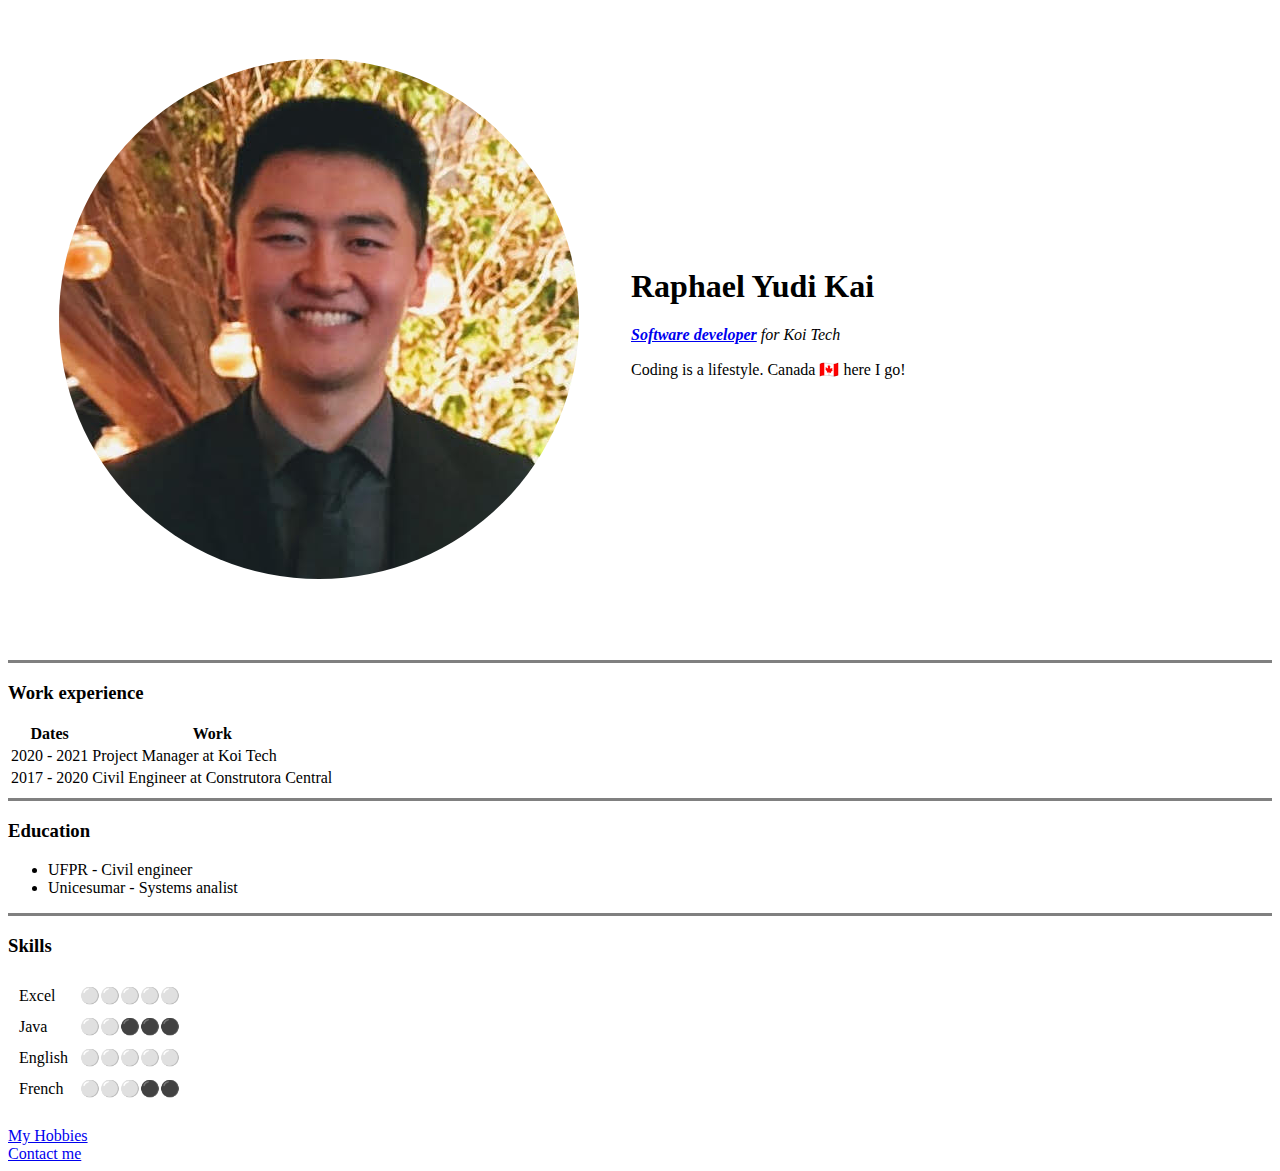
==== index.html @ 4a5590b1 "Add initial cv website files" ====
<!DOCTYPE html>
<html lang="en" dir="ltr">

<head>
    <meta charset="utf-8">
    <title>Yudi's Personal Site</title>
</head>

<body>
    <table cellspacing="50">
        <tr>
            <td><img src="images/yudi-profile.png" alt="yudi profile picture"></td>
            <td>
                <h1>Raphael Yudi Kai</h1>
                <p><em><strong><a href="https://www.linkedin.com/in/raphaelyudikai/">Software developer</a></strong> for
                        Koi Tech</em></p>
                <p>Coding is a lifestyle. Canada 🇨🇦 here I go!
                </p>
            </td>
        </tr>
    </table>
    <br>
    <hr size="3" noshade="">
    <h3>Work experience</h3>
    <table>
        <thead>
            <tr>
                <th>Dates</th>
                <th>Work</th>
            </tr>
        </thead>
        <tbody>
            <tr>
                <td>2020 - 2021</td>
                <td>Project Manager at Koi Tech</td>
            </tr>
            <tr>
                <td>2017 - 2020</td>
                <td>Civil Engineer at Construtora Central</td>
            </tr>
        </tbody>
        <tfoot>

        </tfoot>
    </table>
    <hr size="3" noshade="">
    <h3>Education</h3>
    <ul>
        <li>UFPR - Civil engineer</li>
        <li>Unicesumar - Systems analist</li>
    </ul>
    <hr size="3" noshade="">
    <h3>Skills</h3>
    <table cellspacing="10">
        <tbody>
            <tr>
                <td>Excel</td>
                <td>⚪⚪⚪⚪⚪</td>
            </tr>
            <tr>
                <td>Java</td>
                <td>⚪⚪⚫⚫⚫</td>
            </tr>
            <tr>
                <td>English</td>
                <td>⚪⚪⚪⚪⚪</td>
            </tr>
            <tr>
                <td>French</td>
                <td>⚪⚪⚪⚫⚫</td>
            </tr>
        </tbody>
    </table>
    <br>
    <a href="hobbies.html">My Hobbies</a>
    <br>
    <a href="contact-me.html">Contact me</a>
</body>

</html>
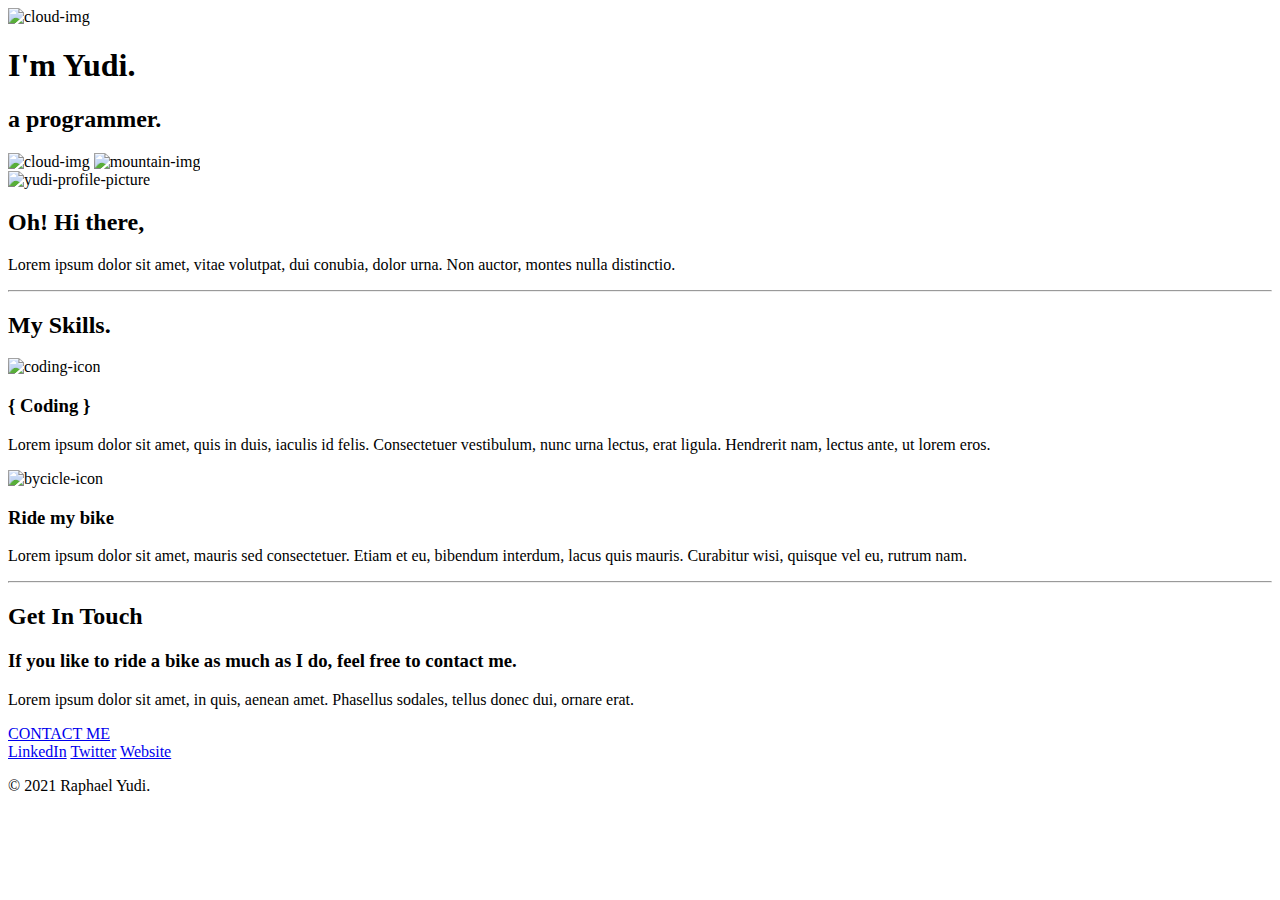
==== commit 53b4650c: "Update index.html" ====
--- a/index.html
+++ b/index.html
@@ -1,80 +1,71 @@
 <!DOCTYPE html>
-<html lang="en" dir="ltr">
 
 <head>
-    <meta charset="utf-8">
-    <title>Yudi's Personal Site</title>
+    <meta charset="UTF-8">
+    <meta name="viewport" content="width=device-width, initial-scale=1.0">
+    <title>Raphael Yudi</title>
+    <link rel="stylesheet" href="css/styles.css">
+    <link rel="icon" href="favicon.ico">
+    <link rel="preconnect" href="https://fonts.googleapis.com">
+    <link rel="preconnect" href="https://fonts.gstatic.com" crossorigin>
+    <link href="https://fonts.googleapis.com/css2?family=Merriweather&family=Montserrat&family=Sacramento&display=swap"
+        rel="stylesheet">
 </head>
 
 <body>
-    <table cellspacing="50">
-        <tr>
-            <td><img src="images/yudi-profile.png" alt="yudi profile picture"></td>
-            <td>
-                <h1>Raphael Yudi Kai</h1>
-                <p><em><strong><a href="https://www.linkedin.com/in/raphaelyudikai/">Software developer</a></strong> for
-                        Koi Tech</em></p>
-                <p>Coding is a lifestyle. Canada 🇨🇦 here I go!
-                </p>
-            </td>
-        </tr>
-    </table>
-    <br>
-    <hr size="3" noshade="">
-    <h3>Work experience</h3>
-    <table>
-        <thead>
-            <tr>
-                <th>Dates</th>
-                <th>Work</th>
-            </tr>
-        </thead>
-        <tbody>
-            <tr>
-                <td>2020 - 2021</td>
-                <td>Project Manager at Koi Tech</td>
-            </tr>
-            <tr>
-                <td>2017 - 2020</td>
-                <td>Civil Engineer at Construtora Central</td>
-            </tr>
-        </tbody>
-        <tfoot>
+    <div class="top-container">
+        <img class="cloud-top" src="images/cloud.png" alt="cloud-img">
+        <h1>I'm Yudi.</h1>
+        <h2>a <span class="pro">pro</span>grammer.</h2>
+        <img class="cloud-bottom" src="images/cloud.png" alt="cloud-img">
+        <img class="mountain-img" src="images/mountain.png" alt="mountain-img">
+    </div>
+    <div class="middle-container">
+        <div class="profile">
+            <img class="profile-picture" src="images/foto redonda-modified.png" alt="yudi-profile-picture">
+            <h2>Oh! Hi there,</h2>
+            <p class="intro">Lorem ipsum dolor sit amet, vitae volutpat, dui conubia, dolor urna. Non auctor, montes
+                nulla distinctio.
+            </p>
+        </div>
+        <hr>
+        <div class="skills">
+            <h2>My Skills.</h2>
+            <div class="skill-row">
+                <img class="coding-img" src="images/coding3.png" alt="coding-icon">
+                <h3>{ Coding }</h3>
+                <p class="code-skill-description">Lorem ipsum dolor sit amet, quis in duis, iaculis id felis.
+                    Consectetuer vestibulum, nunc urna
+                    lectus, erat ligula. Hendrerit nam, lectus ante, ut lorem eros.</p>
+            </div>
+            <div class="skill-row">
+                <img class="bike-img" src="images/bycicle2.png" alt="bycicle-icon">
+                <h3>Ride my bike</h3>
+                <p class="bike-skill-description">Lorem ipsum dolor sit amet, mauris sed consectetuer. Etiam et eu,
+                    bibendum interdum, lacus quis
+                    mauris. Curabitur wisi, quisque vel eu, rutrum nam.</p>
+            </div>
+        </div>
+        <hr>
+        <div class="contact-me">
+            <h2>Get In Touch</h2>
+            <h3>If you like to ride a bike as much as I do, feel free to contact me.</h3>
+            <p class="contact-message">Lorem ipsum dolor sit amet, in quis, aenean amet. Phasellus sodales, tellus donec
+                dui, ornare erat.</p>
+            <a href="mailto:ryudikai@gmail.com" class="btn">CONTACT ME</a>
+        </div>
+    </div>
 
-        </tfoot>
-    </table>
-    <hr size="3" noshade="">
-    <h3>Education</h3>
-    <ul>
-        <li>UFPR - Civil engineer</li>
-        <li>Unicesumar - Systems analist</li>
-    </ul>
-    <hr size="3" noshade="">
-    <h3>Skills</h3>
-    <table cellspacing="10">
-        <tbody>
-            <tr>
-                <td>Excel</td>
-                <td>⚪⚪⚪⚪⚪</td>
-            </tr>
-            <tr>
-                <td>Java</td>
-                <td>⚪⚪⚫⚫⚫</td>
-            </tr>
-            <tr>
-                <td>English</td>
-                <td>⚪⚪⚪⚪⚪</td>
-            </tr>
-            <tr>
-                <td>French</td>
-                <td>⚪⚪⚪⚫⚫</td>
-            </tr>
-        </tbody>
-    </table>
-    <br>
-    <a href="hobbies.html">My Hobbies</a>
-    <br>
-    <a href="contact-me.html">Contact me</a>
+
+    <div class="bottom-container">
+        <a class="footer-link" href="https://www.linkedin.com/ryudikai">LinkedIn</a>
+        <a class="footer-link" href="https://twitter.com/">Twitter</a>
+        <a class="footer-link" href="https://www.appbrewery.co/">Website</a>
+        <p class="copyright">© 2021 Raphael Yudi.</p>
+    </div>
+
+
+    </div>
 </body>
 
-</html>+</html>
